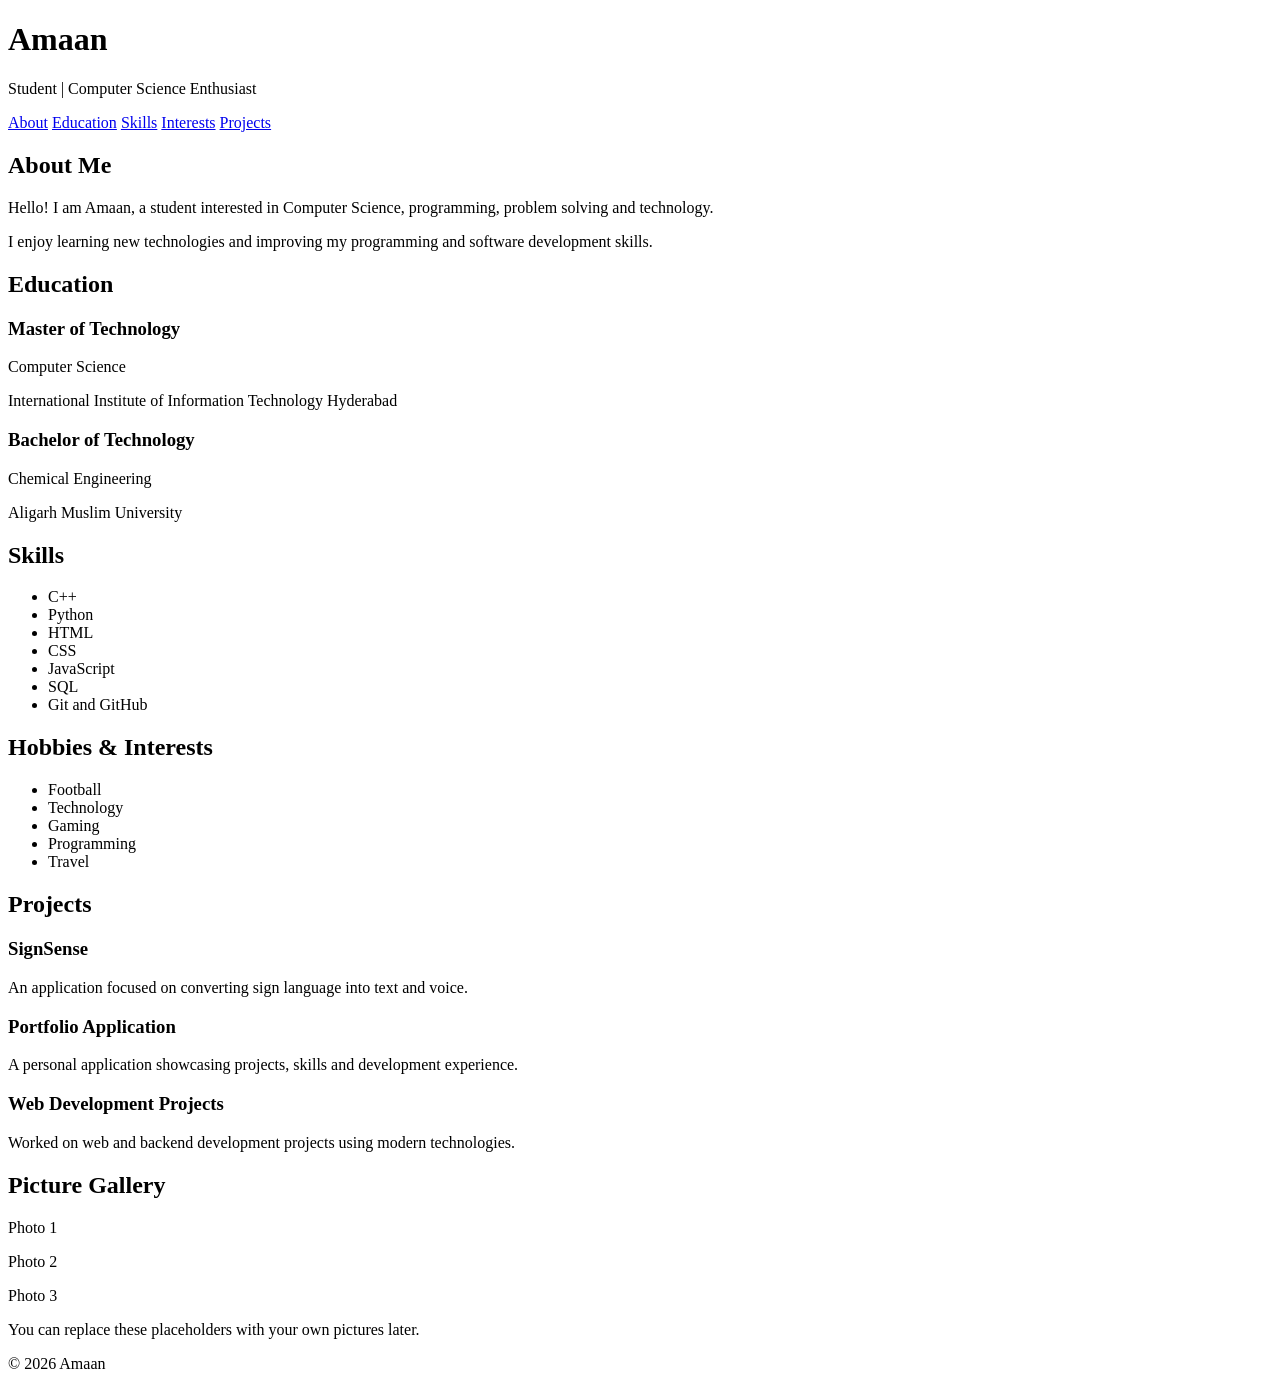
==== index.html @ 04286ef0 "Added initial HTML template" ====
<!DOCTYPE html>
<html lang="en">

<head>
    <meta charset="UTF-8">
    <meta name="viewport" content="width=device-width, initial-scale=1.0">

    <title>Amaan - Personal Website</title>

    <link rel="stylesheet" href="style.css">
</head>

<body>

    <header>
        <h1>Amaan</h1>
        <p>Student | Computer Science Enthusiast</p>

        <nav>
            <a href="#about">About</a>
            <a href="#education">Education</a>
            <a href="#skills">Skills</a>
            <a href="#interests">Interests</a>
            <a href="#projects">Projects</a>
        </nav>
    </header>


    <main>

        <section id="about">
            <h2>About Me</h2>

            <p>
                Hello! I am Amaan, a student interested in Computer Science,
                programming, problem solving and technology.
            </p>

            <p>
                I enjoy learning new technologies and improving my programming
                and software development skills.
            </p>
        </section>


        <section id="education">
            <h2>Education</h2>

            <div class="card">
                <h3>Master of Technology</h3>
                <p>Computer Science</p>
                <p>International Institute of Information Technology Hyderabad</p>
            </div>

            <div class="card">
                <h3>Bachelor of Technology</h3>
                <p>Chemical Engineering</p>
                <p>Aligarh Muslim University</p>
            </div>
        </section>


        <section id="skills">
            <h2>Skills</h2>

            <ul>
                <li>C++</li>
                <li>Python</li>
                <li>HTML</li>
                <li>CSS</li>
                <li>JavaScript</li>
                <li>SQL</li>
                <li>Git and GitHub</li>
            </ul>
        </section>


        <section id="interests">
            <h2>Hobbies & Interests</h2>

            <ul>
                <li>Football</li>
                <li>Technology</li>
                <li>Gaming</li>
                <li>Programming</li>
                <li>Travel</li>
            </ul>
        </section>


        <section id="projects">
            <h2>Projects</h2>

            <div class="card">
                <h3>SignSense</h3>

                <p>
                    An application focused on converting sign language into
                    text and voice.
                </p>
            </div>


            <div class="card">
                <h3>Portfolio Application</h3>

                <p>
                    A personal application showcasing projects, skills and
                    development experience.
                </p>
            </div>


            <div class="card">
                <h3>Web Development Projects</h3>

                <p>
                    Worked on web and backend development projects using
                    modern technologies.
                </p>
            </div>
        </section>


        <section id="gallery">
            <h2>Picture Gallery</h2>

            <div class="gallery">

                <div class="photo">
                    <p>Photo 1</p>
                </div>

                <div class="photo">
                    <p>Photo 2</p>
                </div>

                <div class="photo">
                    <p>Photo 3</p>
                </div>

            </div>

            <p class="note">
                You can replace these placeholders with your own pictures later.
            </p>
        </section>

    </main>


    <footer>
        <p>© 2026 Amaan</p>
    </footer>

</body>

</html>
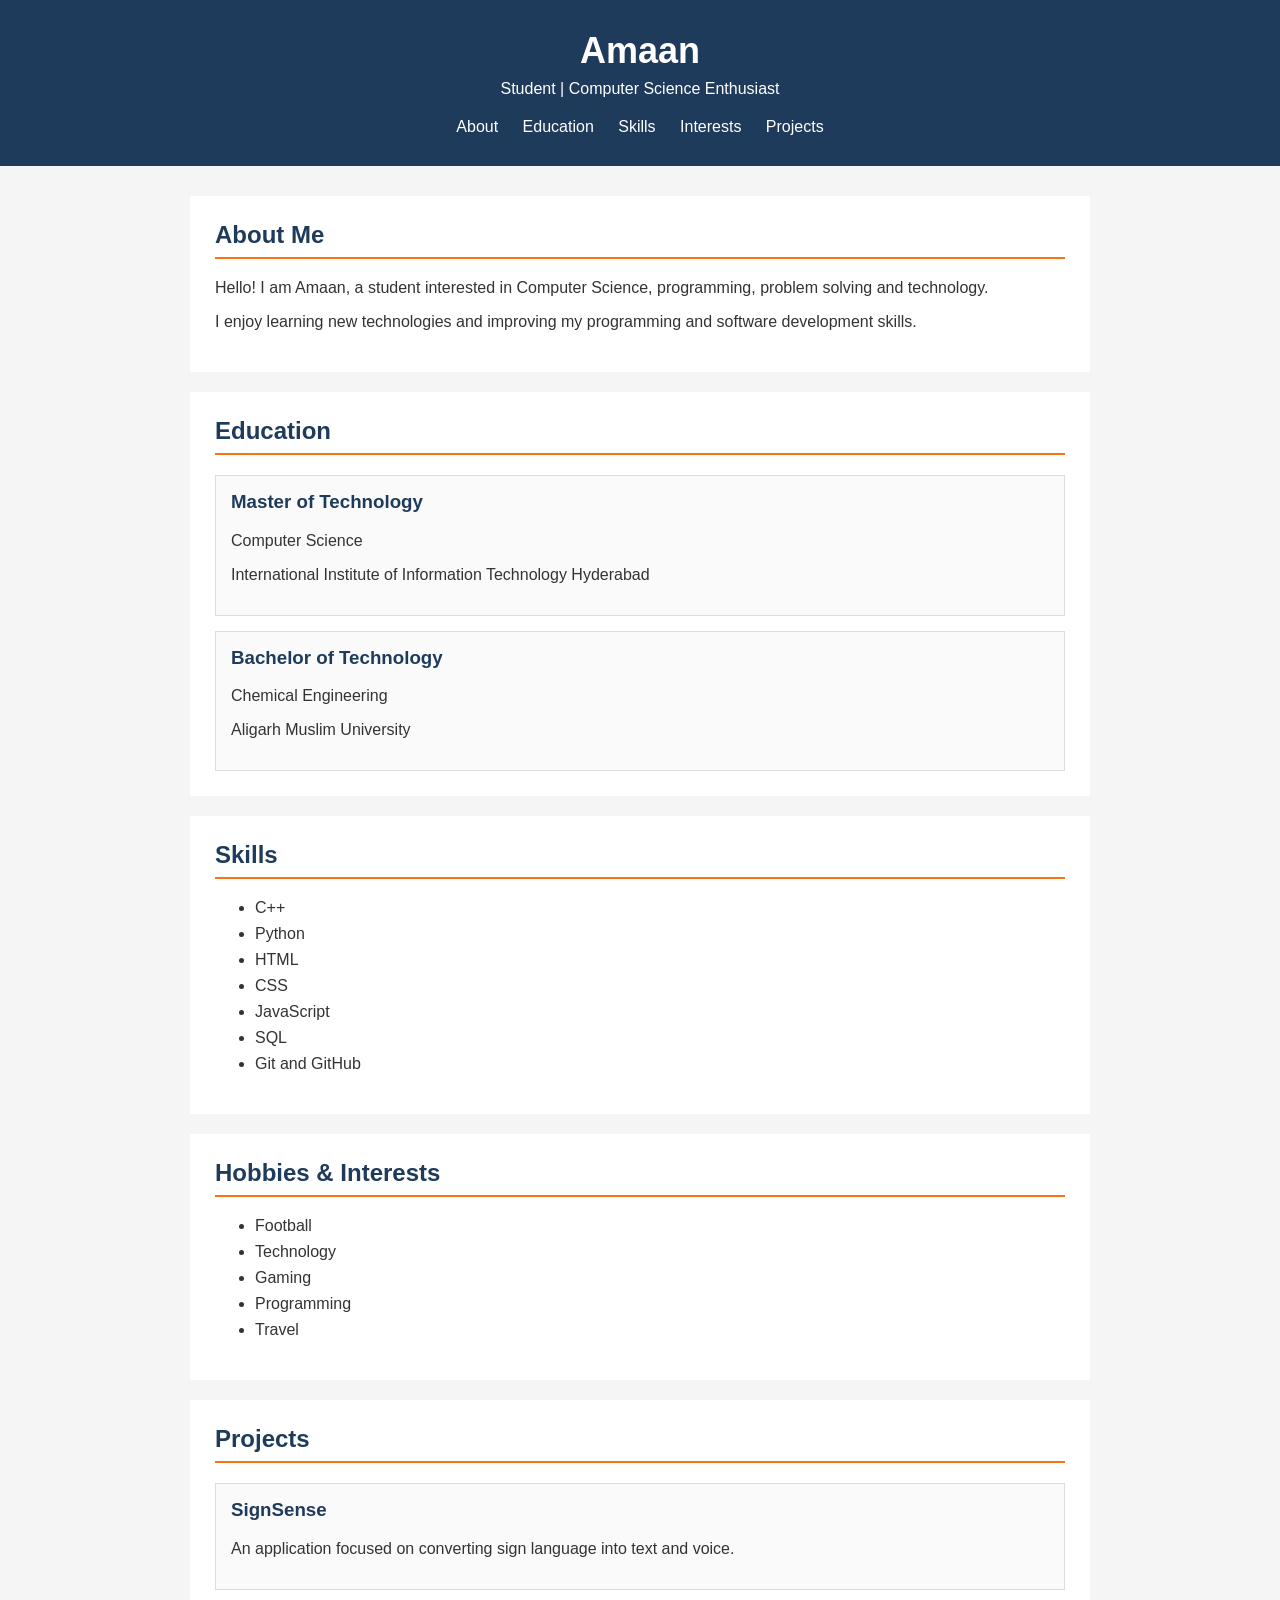
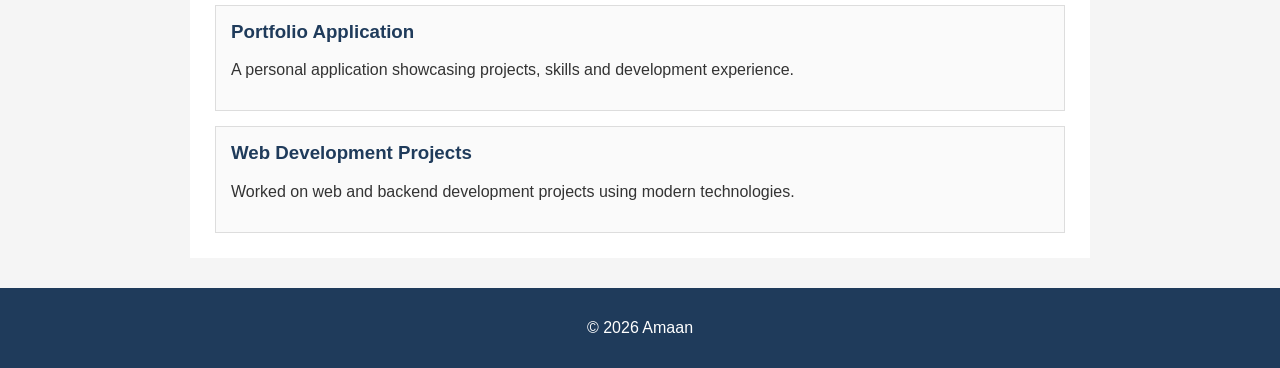
==== commit a717996c: "Changed Structure" ====
--- a/index.html
+++ b/index.html
@@ -119,32 +119,6 @@
                     modern technologies.
                 </p>
             </div>
-        </section>
-
-
-        <section id="gallery">
-            <h2>Picture Gallery</h2>
-
-            <div class="gallery">
-
-                <div class="photo">
-                    <p>Photo 1</p>
-                </div>
-
-                <div class="photo">
-                    <p>Photo 2</p>
-                </div>
-
-                <div class="photo">
-                    <p>Photo 3</p>
-                </div>
-
-            </div>
-
-            <p class="note">
-                You can replace these placeholders with your own pictures later.
-            </p>
-        </section>
 
     </main>
 
--- a/style.css
+++ b/style.css
@@ -0,0 +1,119 @@
+* {
+    box-sizing: border-box;
+}
+
+body {
+    margin: 0;
+    font-family: Arial, sans-serif;
+    background-color: #f5f5f5;
+    color: #333;
+}
+
+
+/* Header */
+
+header {
+    background-color: #1f3b5b;
+    color: white;
+    text-align: center;
+    padding: 30px 20px;
+}
+
+header h1 {
+    margin: 0;
+    font-size: 36px;
+}
+
+header p {
+    margin-top: 8px;
+}
+
+
+/* Navigation */
+
+nav {
+    margin-top: 20px;
+}
+
+nav a {
+    color: white;
+    text-decoration: none;
+    margin: 10px;
+}
+
+nav a:hover {
+    color: #f97316;
+}
+
+
+/* Main Content */
+
+main {
+    width: 80%;
+    max-width: 900px;
+    margin: 30px auto;
+}
+
+
+/* Sections */
+
+section {
+    background-color: white;
+    margin-bottom: 20px;
+    padding: 25px;
+}
+
+h2 {
+    color: #1f3b5b;
+    margin-top: 0;
+    padding-bottom: 8px;
+    border-bottom: 2px solid #f97316;
+}
+
+
+/* Education and Project boxes */
+
+.card {
+    background-color: #fafafa;
+    padding: 15px;
+    margin-top: 15px;
+    border: 1px solid #ddd;
+}
+
+.card h3 {
+    margin-top: 0;
+    color: #1f3b5b;
+}
+
+
+/* Lists */
+
+li {
+    margin-bottom: 8px;
+}
+
+
+/* Footer */
+
+footer {
+    text-align: center;
+    background-color: #1f3b5b;
+    color: white;
+    padding: 15px;
+    margin-top: 30px;
+}
+
+
+/* Mobile */
+
+@media (max-width: 600px) {
+
+    main {
+        width: 90%;
+    }
+
+    nav a {
+        display: inline-block;
+        margin: 5px;
+    }
+}
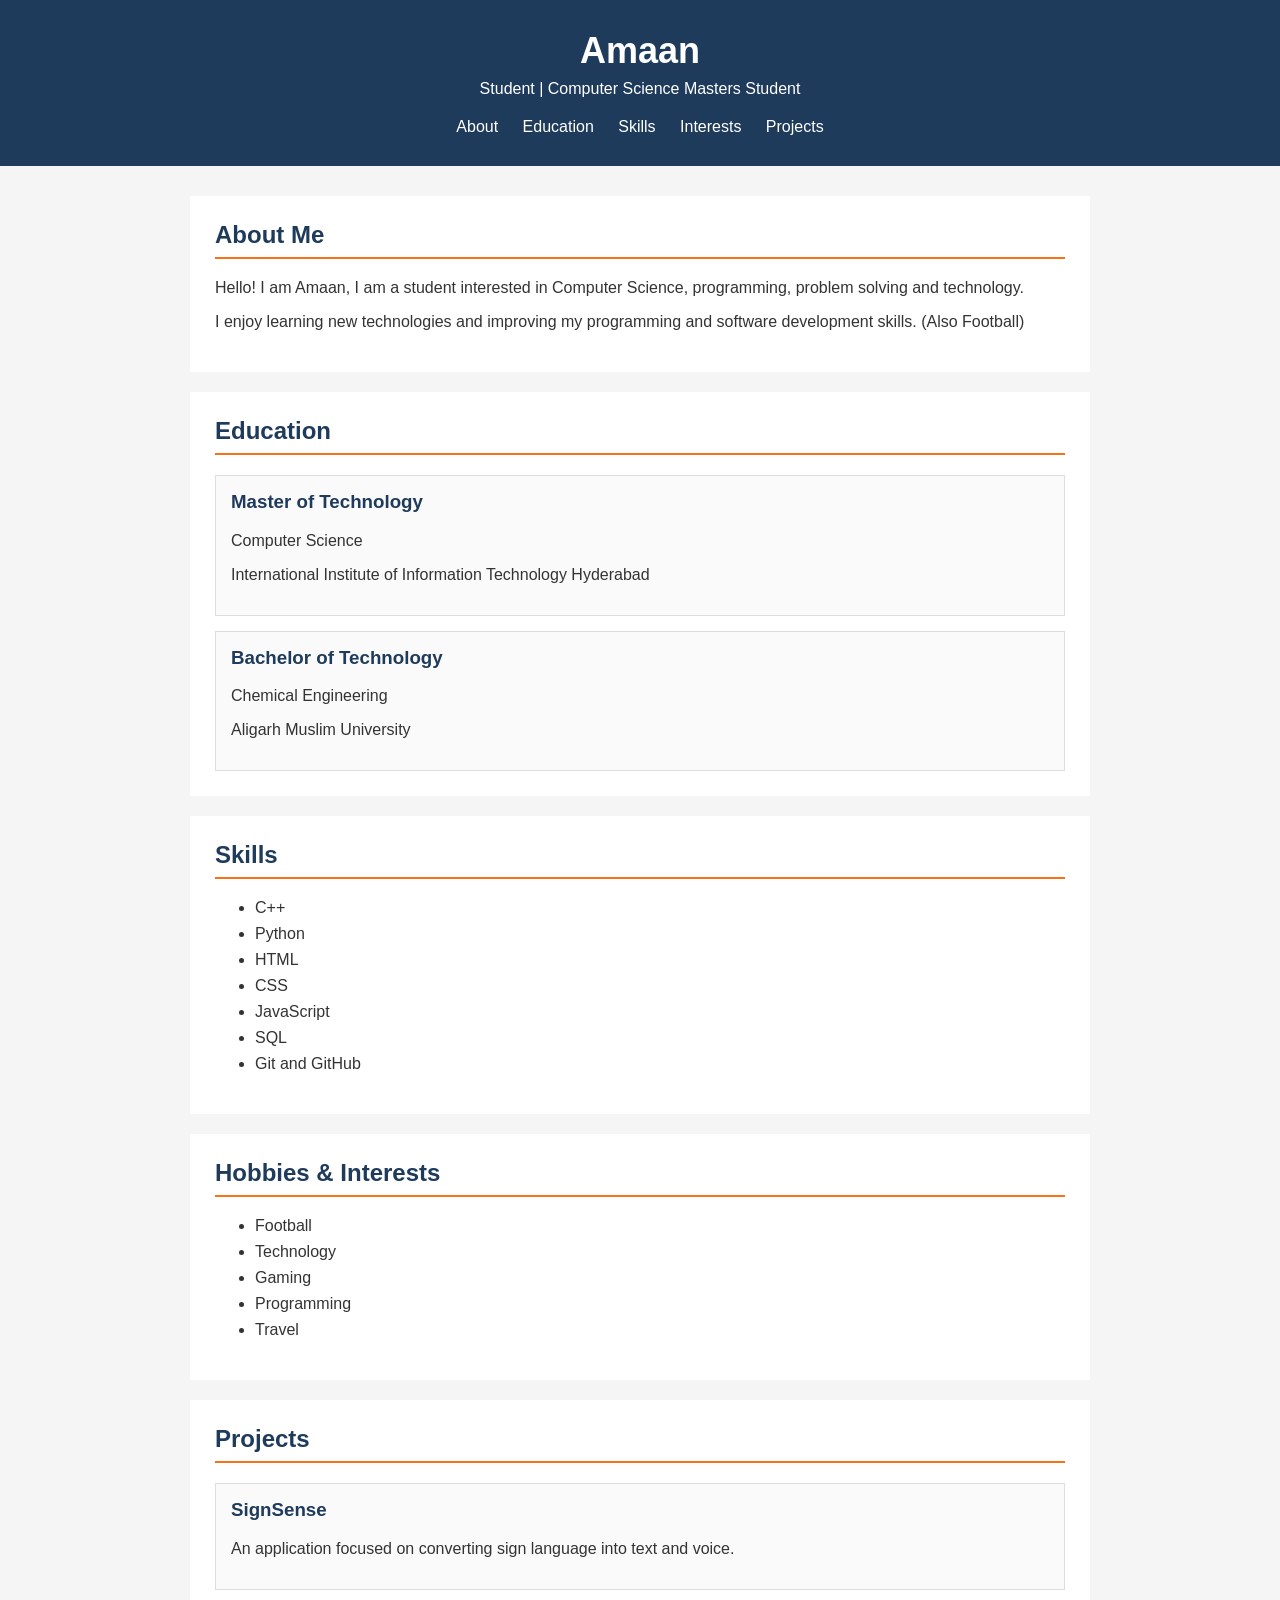
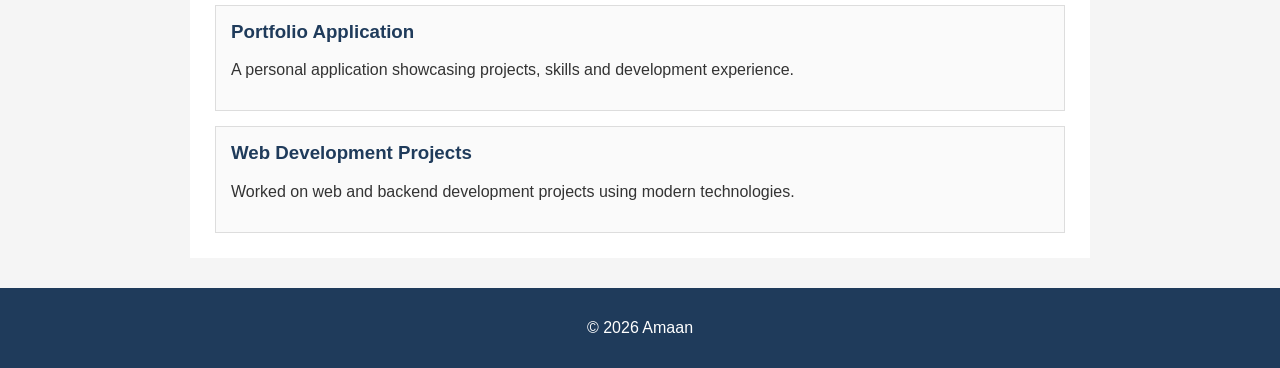
==== commit 267b5b2f: "Revise personal information in index.html Updated description to reflect current academic status and" ====
--- a/index.html
+++ b/index.html
@@ -14,7 +14,7 @@
 
     <header>
         <h1>Amaan</h1>
-        <p>Student | Computer Science Enthusiast</p>
+        <p>Student | Computer Science Masters Student</p>
 
         <nav>
             <a href="#about">About</a>
@@ -32,13 +32,14 @@
             <h2>About Me</h2>
 
             <p>
-                Hello! I am Amaan, a student interested in Computer Science,
+                Hello! I am Amaan, I am a student interested in Computer Science,
                 programming, problem solving and technology.
             </p>
 
             <p>
                 I enjoy learning new technologies and improving my programming
                 and software development skills.
+                (Also Football)
             </p>
         </section>
 
